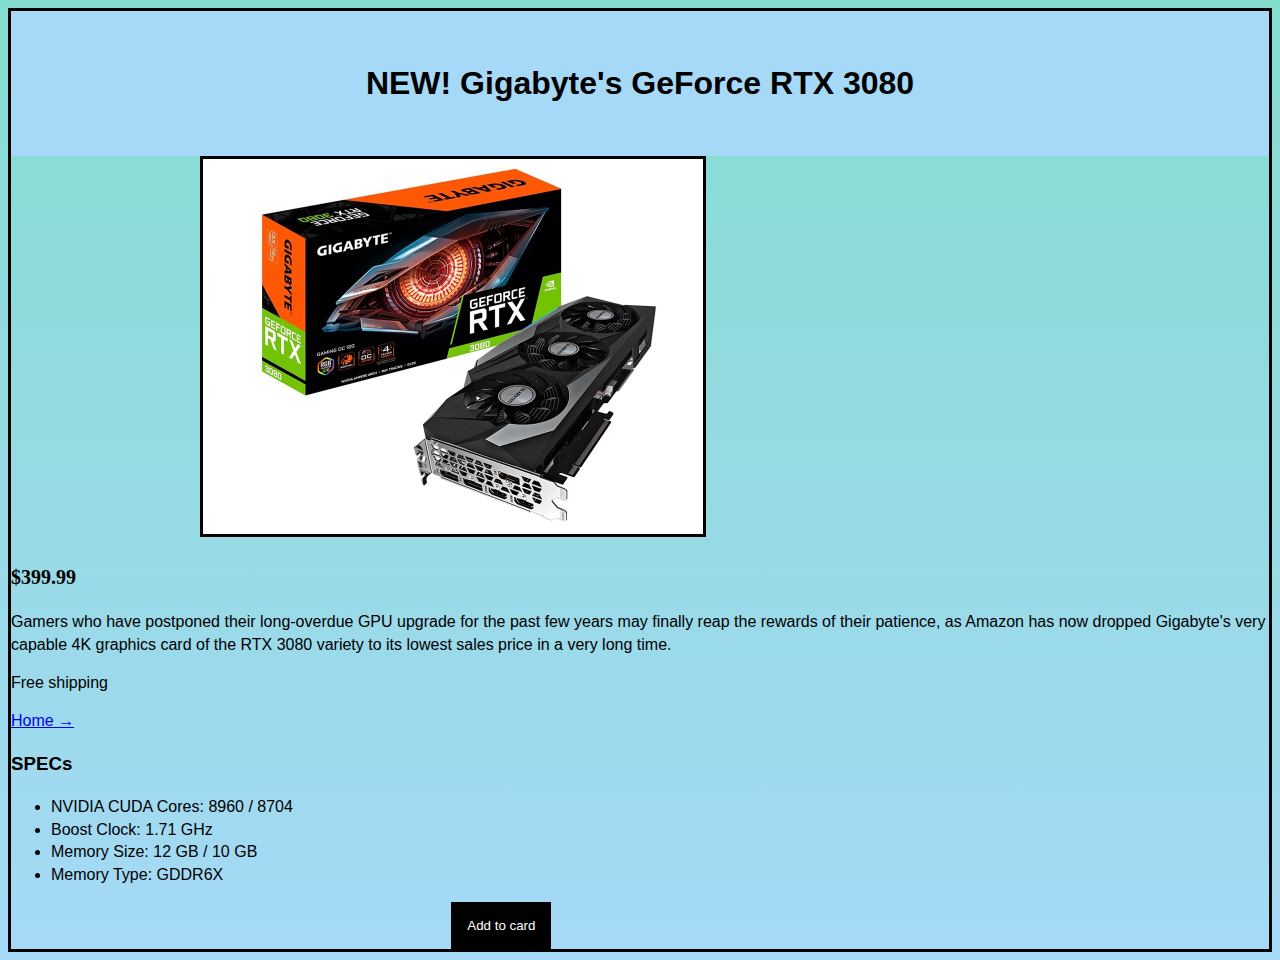
==== page.html @ 7f289a5f "add" ====
<!DOCTYPE html>
<html lang="en">
  <head>
    <meta charset="UTF-8" />
    <meta name="viewport" content="width=device-width, initial-scale=1.0" />
    <title>page 2</title>
    <link
      href="https://unpkg.com/boxicons@2.1.4/css/boxicons.min.css"
      rel="stylesheet"
    />
    <link rel="stylesheet" href="page.css" />
  </head>

  <body>
    <h1>NEW! Gigabyte's GeForce RTX 3080</h1>
    <img
      src="image/Gigabyte_RTX_3080_deal_price_amazon_GPU_graphics_card.jpg"
      alt=""
    />
    <p class="price"><strong>$399.99</strong></p>
    <p>
      Gamers who have postponed their long-overdue GPU upgrade for the past few
      years may finally reap the rewards of their patience, as Amazon has now
      dropped Gigabyte's very capable 4K graphics card of the RTX 3080 variety
      to its lowest sales price in a very long time.
    </p>
    <p>Free shipping</p>

    <a href="index.html">Home &#8594;</a>
    <h3>SPECs</h3>
    <ul>
      <li>NVIDIA CUDA Cores: 8960 / 8704</li>
      <li>Boost Clock: 1.71 GHz</li>
      <li>Memory Size: 12 GB / 10 GB</li>
      <li>Memory Type: GDDR6X</li>
    </ul>
    <button class="B">
      <a href="https://relexsun.github.io/PortfilioSun1/" class="button"
        >Add to card</a
      >
    </button>
  </body>
</html>
---- page.css ----
body {
  border: solid;
  font-family: sans-serif;
  line-height: 1.4;
  background: linear-gradient(#84dccf, #a6d9f7);
}

img {
  border: solid;

  width: 70%;
  max-width: 500px;
  margin-left: 15%;
}

h1 {
  text-align: center;
  background-color: #a6d9f7;
  padding: 50px;
  margin: 0;
}

.price {
  font-size: 20px;
  font-weight: bold;
  font-family: none;
}

.button {
  text-decoration: none;
  color: rgb(255, 255, 255);
}

.button:hover {
  color: rgb(0, 0, 0);
}
.B {
  background-color: black;
  transition: 0.3s;
  margin-left: 35%;
  padding: 1rem;
  border: none;
}

.B:hover {
  background-color: rgba(0, 0, 0, 0.31);
  transition: 0.3s;
  transform: translateY(-100%);
}

.B:hover a::after {
  text-decoration: none;
}
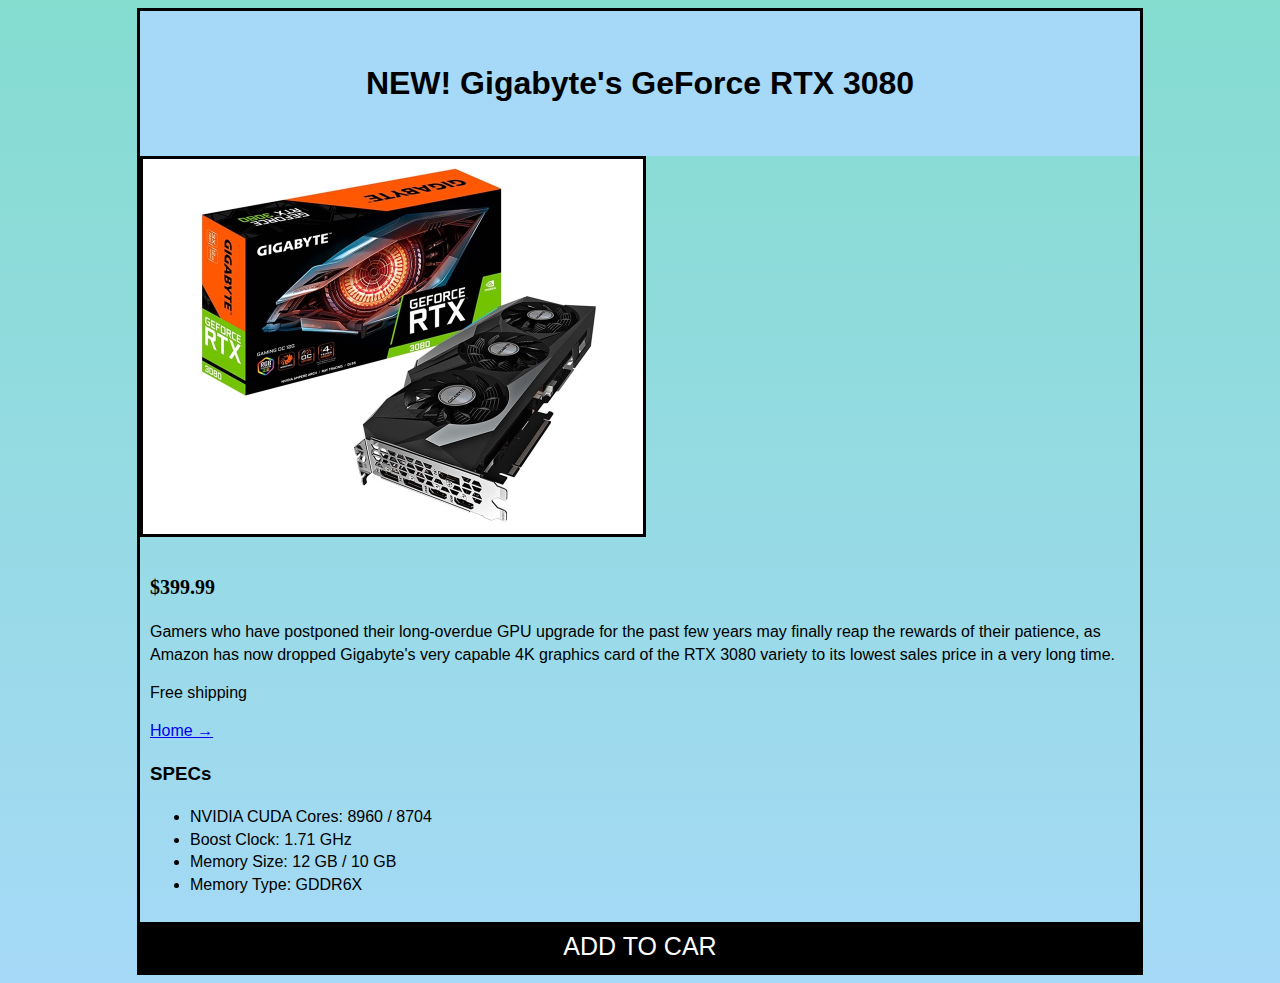
==== commit c2abe3e3: "add some more" ====
--- a/page.html
+++ b/page.html
@@ -12,32 +12,38 @@
   </head>
 
   <body>
-    <h1>NEW! Gigabyte's GeForce RTX 3080</h1>
-    <img
-      src="image/Gigabyte_RTX_3080_deal_price_amazon_GPU_graphics_card.jpg"
-      alt=""
-    />
-    <p class="price"><strong>$399.99</strong></p>
-    <p>
-      Gamers who have postponed their long-overdue GPU upgrade for the past few
-      years may finally reap the rewards of their patience, as Amazon has now
-      dropped Gigabyte's very capable 4K graphics card of the RTX 3080 variety
-      to its lowest sales price in a very long time.
-    </p>
-    <p>Free shipping</p>
+    <div class="container">
+      <h1>NEW! Gigabyte's GeForce RTX 3080</h1>
+      <div class="hero-section">
+        <img
+          src="image/Gigabyte_RTX_3080_deal_price_amazon_GPU_graphics_card.jpg"
+          alt=""
+        />
+      </div>
+      <div class="article">
+        <p class="price"><strong>$399.99</strong></p>
+        <p>
+          Gamers who have postponed their long-overdue GPU upgrade for the past
+          few years may finally reap the rewards of their patience, as Amazon
+          has now dropped Gigabyte's very capable 4K graphics card of the RTX
+          3080 variety to its lowest sales price in a very long time.
+        </p>
+        <p>Free shipping</p>
 
-    <a href="index.html">Home &#8594;</a>
-    <h3>SPECs</h3>
-    <ul>
-      <li>NVIDIA CUDA Cores: 8960 / 8704</li>
-      <li>Boost Clock: 1.71 GHz</li>
-      <li>Memory Size: 12 GB / 10 GB</li>
-      <li>Memory Type: GDDR6X</li>
-    </ul>
-    <button class="B">
-      <a href="https://relexsun.github.io/PortfilioSun1/" class="button"
-        >Add to card</a
-      >
-    </button>
+        <a href="index.html">Home &#8594;</a>
+        <h3>SPECs</h3>
+        <ul>
+          <li>NVIDIA CUDA Cores: 8960 / 8704</li>
+          <li>Boost Clock: 1.71 GHz</li>
+          <li>Memory Size: 12 GB / 10 GB</li>
+          <li>Memory Type: GDDR6X</li>
+        </ul>
+      </div>
+      <button class="B">
+        <a href="https://relexsun.github.io/PortfilioSun1/" class="button"
+          >Add to car</a
+        >
+      </button>
+    </div>
   </body>
 </html>
--- a/page.css
+++ b/page.css
@@ -1,16 +1,24 @@
 body {
+  background: linear-gradient(#84dccf, #a6d9f7);
+}
+
+.container {
   border: solid;
   font-family: sans-serif;
   line-height: 1.4;
-  background: linear-gradient(#84dccf, #a6d9f7);
+  max-width: 1000px;
+  height: auto;
+  margin: 0 auto;
 }
 
 img {
   border: solid;
-
   width: 70%;
   max-width: 500px;
-  margin-left: 15%;
+}
+
+.article {
+  padding: 10px;
 }
 
 h1 {
@@ -28,24 +36,31 @@
 
 .button {
   text-decoration: none;
+  text-transform: uppercase;
   color: rgb(255, 255, 255);
+  font-size: 25px;
 }
 
 .button:hover {
   color: rgb(0, 0, 0);
 }
+
 .B {
   background-color: black;
-  transition: 0.3s;
+  /* transition: 0.3s;
   margin-left: 35%;
-  padding: 1rem;
+  padding: 1rem; */
+
   border: none;
+  width: 100%;
+  height: 50px;
 }
 
 .B:hover {
   background-color: rgba(0, 0, 0, 0.31);
-  transition: 0.3s;
-  transform: translateY(-100%);
+  /* transition: 0.3s;
+  transform: translateY(-100%); */
+  border-top: solid;
 }
 
 .B:hover a::after {
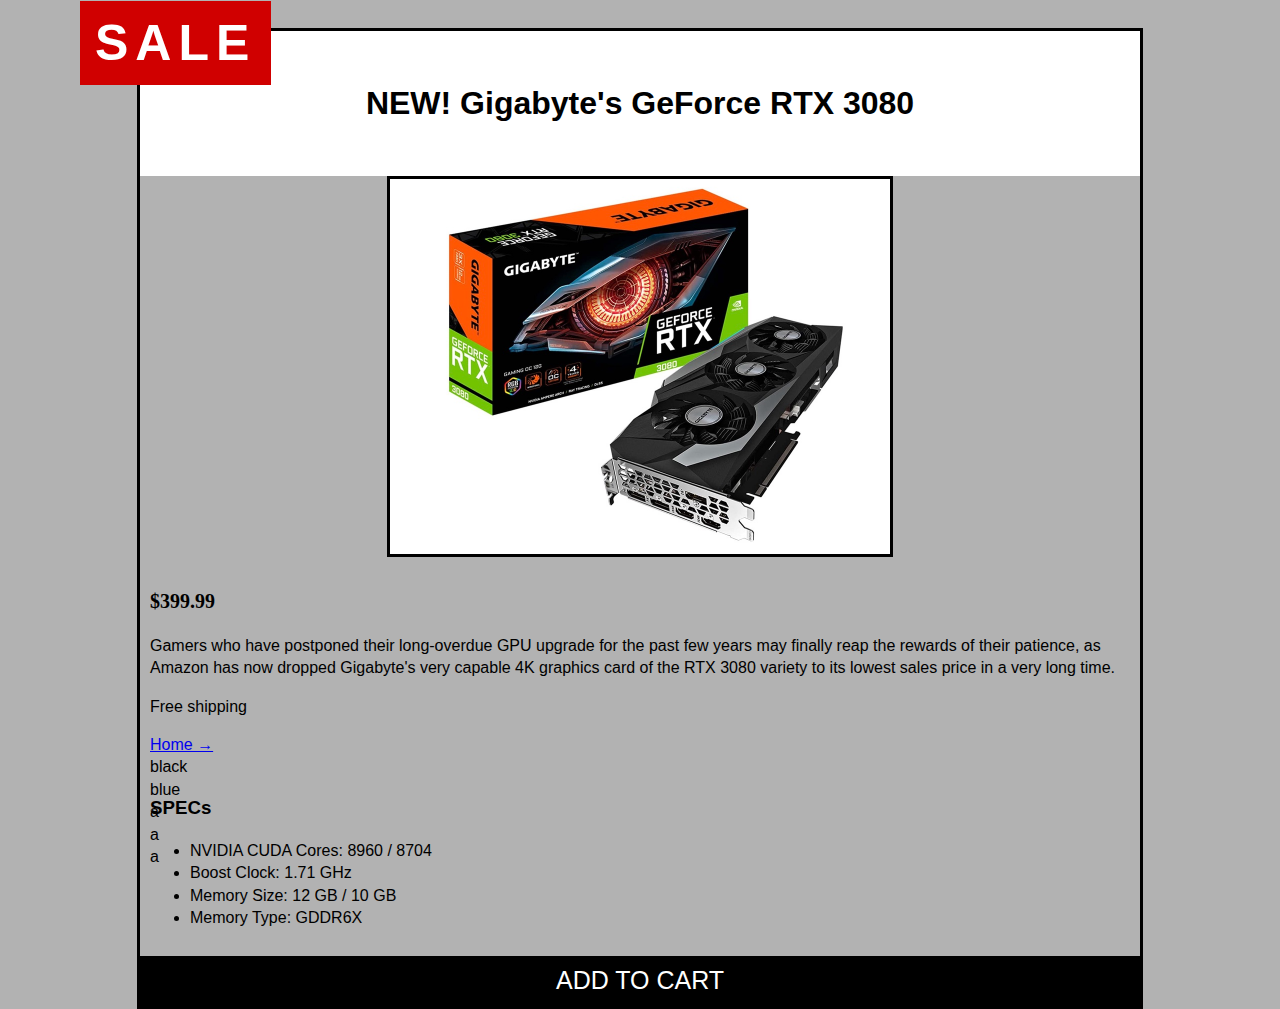
==== commit 1db28165: "lol" ====
--- a/page.html
+++ b/page.html
@@ -22,6 +22,7 @@
       </div>
       <div class="article">
         <p class="price"><strong>$399.99</strong></p>
+        <p class="sale">SALE</p>
         <p>
           Gamers who have postponed their long-overdue GPU upgrade for the past
           few years may finally reap the rewards of their patience, as Amazon
@@ -29,8 +30,14 @@
           3080 variety to its lowest sales price in a very long time.
         </p>
         <p>Free shipping</p>
-
         <a href="index.html">Home &#8594;</a>
+        <div class="colors">
+          <div class="black">black</div>
+          <div class="blue">blue</div>
+          <div class="yellow">a</div>
+          <div class="green">a</div>
+          <div class="red">a</div>
+        </div>
         <h3>SPECs</h3>
         <ul>
           <li>NVIDIA CUDA Cores: 8960 / 8704</li>
@@ -41,7 +48,7 @@
       </div>
       <button class="B">
         <a href="https://relexsun.github.io/PortfilioSun1/" class="button"
-          >Add to car</a
+          >Add to cart</a
         >
       </button>
     </div>
--- a/page.css
+++ b/page.css
@@ -1,5 +1,5 @@
 body {
-  background: linear-gradient(#84dccf, #a6d9f7);
+  background: rgb(178, 178, 178);
 }
 
 .container {
@@ -9,6 +9,13 @@
   max-width: 1000px;
   height: auto;
   margin: 0 auto;
+  position: relative;
+  top: 20px;
+}
+
+.hero-section {
+  display: flex;
+  justify-content: center;
 }
 
 img {
@@ -23,7 +30,7 @@
 
 h1 {
   text-align: center;
-  background-color: #a6d9f7;
+  background-color: #ffffff;
   padding: 50px;
   margin: 0;
 }
@@ -66,3 +73,22 @@
 .B:hover a::after {
   text-decoration: none;
 }
+
+.sale {
+  background-color: rgb(208, 0, 0);
+  color: rgb(255, 255, 255);
+  font-weight: bold;
+  font-size: 50px;
+  padding: 7px 15px;
+  display: inline-block;
+  position: absolute;
+  top: -80px;
+  left: -60px;
+  letter-spacing: 7px;
+}
+
+.colors {
+  width: 50px;
+  height: 20px;
+  display: column;
+}
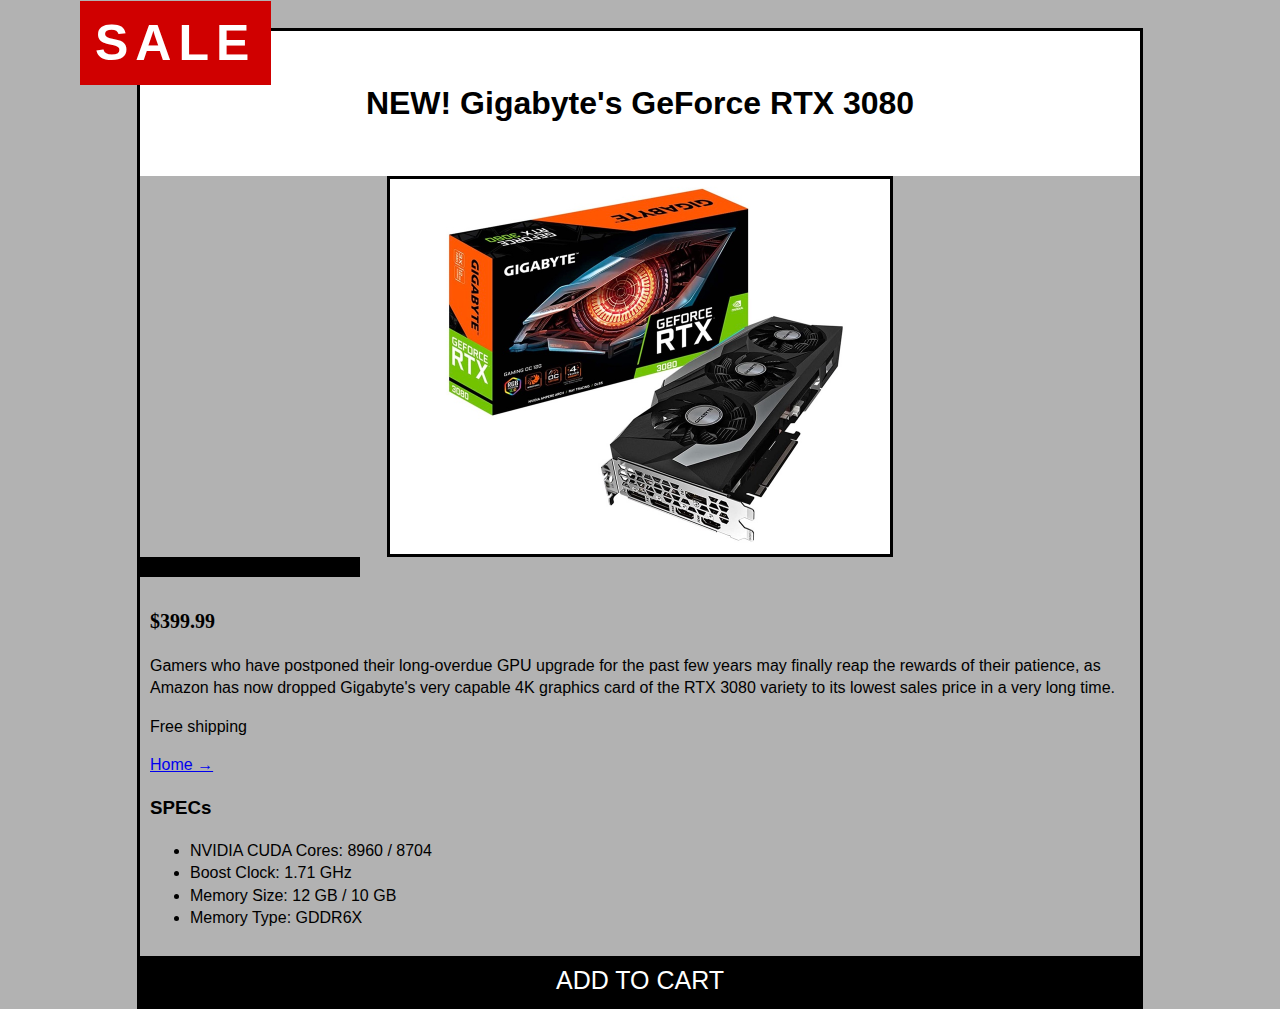
==== commit 9a962bbc: "sad" ====
--- a/page.html
+++ b/page.html
@@ -20,6 +20,13 @@
           alt=""
         />
       </div>
+      <div class="colors">
+        <div class="black"></div>
+        <div class="blue"></div>
+        <div class="yellow"></div>
+        <div class="green"></div>
+        <div class="red"></div>
+      </div>
       <div class="article">
         <p class="price"><strong>$399.99</strong></p>
         <p class="sale">SALE</p>
@@ -31,13 +38,7 @@
         </p>
         <p>Free shipping</p>
         <a href="index.html">Home &#8594;</a>
-        <div class="colors">
-          <div class="black">black</div>
-          <div class="blue">blue</div>
-          <div class="yellow">a</div>
-          <div class="green">a</div>
-          <div class="red">a</div>
-        </div>
+        
         <h3>SPECs</h3>
         <ul>
           <li>NVIDIA CUDA Cores: 8960 / 8704</li>
@@ -52,5 +53,6 @@
         >
       </button>
     </div>
+    
   </body>
 </html>
--- a/page.css
+++ b/page.css
@@ -88,7 +88,12 @@
 }
 
 .colors {
-  width: 50px;
+  width: 220px;
   height: 20px;
-  display: column;
+  background-color: black;
+
 }
+
+.blue {
+  background-color: blue;
+}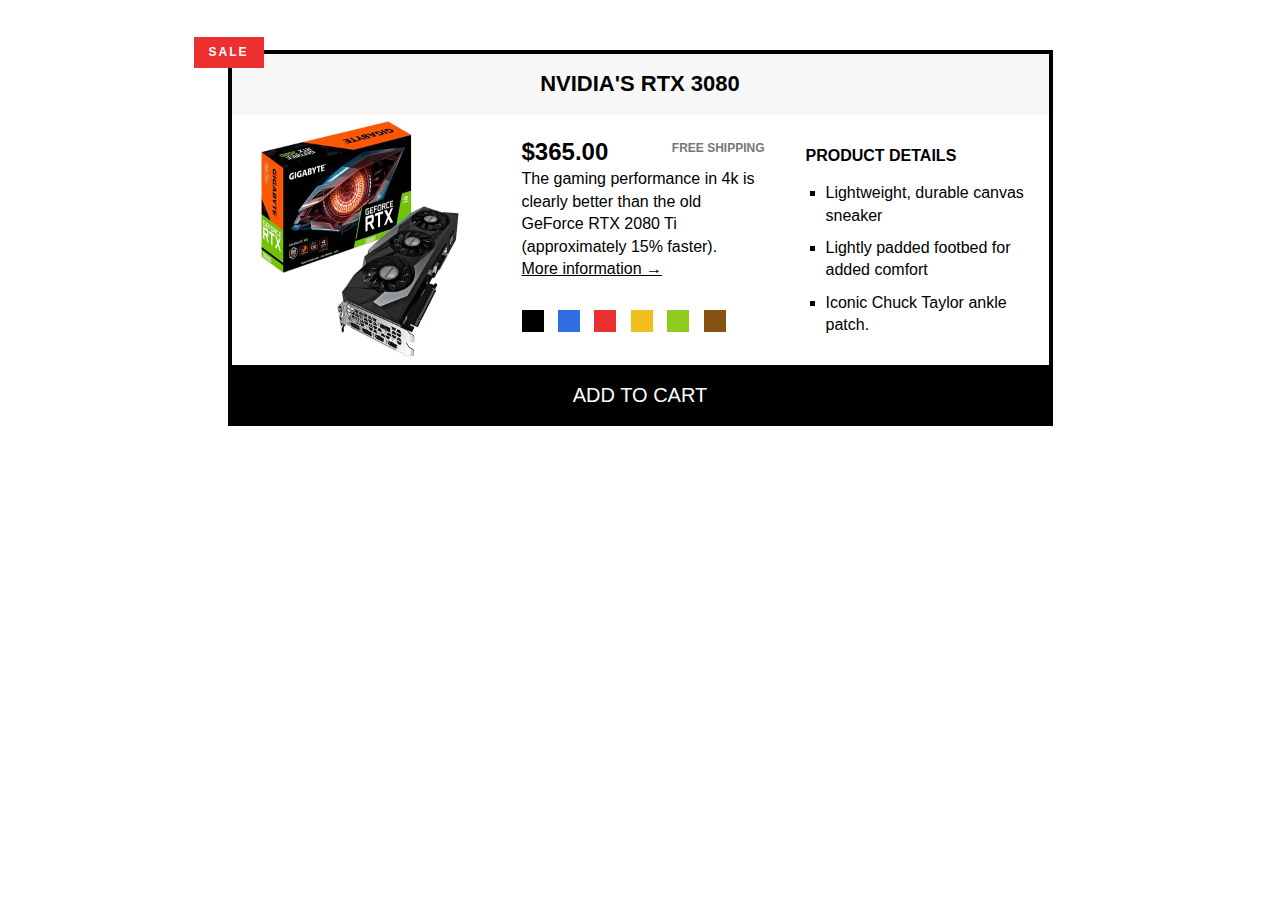
==== commit 17f2c13a: "modify-page" ====
--- a/page.html
+++ b/page.html
@@ -12,47 +12,57 @@
   </head>
 
   <body>
-    <div class="container">
-      <h1>NEW! Gigabyte's GeForce RTX 3080</h1>
-      <div class="hero-section">
-        <img
-          src="image/Gigabyte_RTX_3080_deal_price_amazon_GPU_graphics_card.jpg"
-          alt=""
-        />
+    <!-- <header class="nav-bar">
+      <div class="logo"><a href="">logo</a></div>
+      <nav class="nav-content">
+        <ul class="menu">
+          <a href="" class="nav-item"><li>Home</li></a
+          ><a href="" class="nav-item"><li>About</li></a
+          ><a href="" class="nav-item"><li>Contact</li></a>
+        </ul>
+      </nav>
+    </header> -->
+    <article class="product">
+      <h2 class="product-title">Nvidia's RTX 3080</h2>
+
+      <img
+        src="image/Gigabyte_RTX_3080_deal_price_amazon_GPU_graphics_card.jpg"
+        alt="Chuck Taylor All Star Shoe"
+        height="250"
+        width="250"
+        class="product-img"
+      />
+      <div class="product-info">
+        <p class="price"><strong>$365.00</strong></p>
+        <p class="shipping">Free shipping</p>
+        <p class="sale">Sale</p>
+
+        <p class="product-description">
+          The gaming performance in 4k is clearly better than the old GeForce
+          RTX 2080 Ti (approximately 15% faster).
+        </p>
+        <a href="https://converse.com" target="_blank" class="more-info"
+          >More information &rarr;</a
+        >
+
+        <div class="colors">
+          <div class="color"></div>
+          <div class="color color-blue"></div>
+          <div class="color color-red"></div>
+          <div class="color color-yellow"></div>
+          <div class="color color-green"></div>
+          <div class="color color-brown"></div>
+        </div>
       </div>
-      <div class="colors">
-        <div class="black"></div>
-        <div class="blue"></div>
-        <div class="yellow"></div>
-        <div class="green"></div>
-        <div class="red"></div>
-      </div>
-      <div class="article">
-        <p class="price"><strong>$399.99</strong></p>
-        <p class="sale">SALE</p>
-        <p>
-          Gamers who have postponed their long-overdue GPU upgrade for the past
-          few years may finally reap the rewards of their patience, as Amazon
-          has now dropped Gigabyte's very capable 4K graphics card of the RTX
-          3080 variety to its lowest sales price in a very long time.
-        </p>
-        <p>Free shipping</p>
-        <a href="index.html">Home &#8594;</a>
-        
-        <h3>SPECs</h3>
-        <ul>
-          <li>NVIDIA CUDA Cores: 8960 / 8704</li>
-          <li>Boost Clock: 1.71 GHz</li>
-          <li>Memory Size: 12 GB / 10 GB</li>
-          <li>Memory Type: GDDR6X</li>
+      <div class="product-detail">
+        <h3 class="details-title">Product details</h3>
+        <ul class="details-list">
+          <li>Lightweight, durable canvas sneaker</li>
+          <li>Lightly padded footbed for added comfort</li>
+          <li>Iconic Chuck Taylor ankle patch.</li>
         </ul>
       </div>
-      <button class="B">
-        <a href="https://relexsun.github.io/PortfilioSun1/" class="button"
-          >Add to cart</a
-        >
-      </button>
-    </div>
-    
+      <button class="add-cart">Add to cart</button>
+    </article>
   </body>
 </html>
--- a/page.css
+++ b/page.css
@@ -1,99 +1,188 @@
-body {
-  background: rgb(178, 178, 178);
+* {
+  margin: 0;
+  padding: 0;
+  box-sizing: border-box;
 }
 
-.container {
-  border: solid;
+body {
   font-family: sans-serif;
   line-height: 1.4;
-  max-width: 1000px;
-  height: auto;
-  margin: 0 auto;
-  position: relative;
-  top: 20px;
 }
 
-.hero-section {
-  display: flex;
-  justify-content: center;
+.product-img {
+  float: left;
+  margin-right: 40px;
 }
 
-img {
-  border: solid;
-  width: 70%;
-  max-width: 500px;
+/* PRODUCT */
+.product {
+  border: 4px solid black;
+  width: 825px;
+  margin: 50px auto;
+  position: relative;
 }
 
-.article {
-  padding: 10px;
+.product-title {
+  text-align: center;
+  font-size: 22px;
+  text-transform: uppercase;
+  background-color: #f7f7f7;
+  padding: 15px;
 }
 
-h1 {
-  text-align: center;
-  background-color: #ffffff;
-  padding: 50px;
-  margin: 0;
+/* PRODUCT INFORMATION */
+.product-info {
+  /* (825 - 8 - 250)/2 */
+  width: 243px;
+  float: left;
+  margin-right: 40px;
+  padding-top: 20px;
 }
 
 .price {
-  font-size: 20px;
-  font-weight: bold;
-  font-family: none;
+  font-size: 24px;
+  float: left;
 }
 
-.button {
-  text-decoration: none;
+.shipping {
+  font-size: 12px;
   text-transform: uppercase;
-  color: rgb(255, 255, 255);
-  font-size: 25px;
+  font-weight: bold;
+  color: #777;
+  margin-bottom: 10px;
+  padding-top: 5px;
+  float: right;
 }
 
-.button:hover {
-  color: rgb(0, 0, 0);
+.sale {
+  background-color: #ec2f2f;
+  color: #fff;
+  font-size: 12px;
+  text-transform: uppercase;
+  font-weight: bold;
+  letter-spacing: 2px;
+  padding: 7px 15px;
+  display: inline-block;
+  position: absolute;
+  top: -17px;
+  left: -38px;
+
+  /*   width: 40px;
+  text-align: center; */
 }
 
-.B {
-  background-color: black;
-  /* transition: 0.3s;
-  margin-left: 35%;
-  padding: 1rem; */
-
-  border: none;
-  width: 100%;
-  height: 50px;
+.product-description {
+  clear: both;
 }
 
-.B:hover {
-  background-color: rgba(0, 0, 0, 0.31);
-  /* transition: 0.3s;
-  transform: translateY(-100%); */
-  border-top: solid;
+.more-info:link,
+.more-info:visited {
+  color: black;
+  margin-bottom: 30px;
+  display: inline-block;
 }
 
-.B:hover a::after {
+.more-info:hover,
+.more-info:active {
   text-decoration: none;
 }
 
-.sale {
-  background-color: rgb(208, 0, 0);
-  color: rgb(255, 255, 255);
-  font-weight: bold;
-  font-size: 50px;
-  padding: 7px 15px;
+.color {
+  background-color: #000;
+  height: 22px;
+  width: 22px;
   display: inline-block;
-  position: absolute;
-  top: -80px;
-  left: -60px;
-  letter-spacing: 7px;
+  margin-right: 10px;
 }
 
-.colors {
-  width: 220px;
-  height: 20px;
-  background-color: black;
-
+.color-blue {
+  background-color: #2f6ee2;
+}
+.color-red {
+  background-color: #ec2f2f;
+}
+.color-yellow {
+  background-color: #f0bf1e;
+}
+.color-green {
+  background-color: #90cc20;
+}
+.color-brown {
+  background-color: #885214;
 }
 
-.blue {
-  background-color: blue;
-}+/* PRODUCT DETAILS */
+.product-detail {
+  width: 243px;
+  float: right;
+}
+
+.details-title {
+  text-transform: uppercase;
+  font-size: 16px;
+  margin-bottom: 15px;
+  margin-top: 30px;
+}
+
+.details-list {
+  list-style: square;
+  margin-left: 20px;
+}
+
+.details-list li {
+  margin-bottom: 10px;
+}
+
+/* BUTTON */
+.add-cart {
+  background-color: #000;
+  border: none;
+  color: #fff;
+  font-size: 20px;
+  text-transform: uppercase;
+  cursor: pointer;
+  padding: 15px;
+  width: 100%;
+  border-top: 4px solid black;
+}
+
+.add-cart:hover {
+  color: #000;
+  background-color: #fff;
+}
+
+/* .nav-bar {
+  background-color: #000;
+  color: white;
+  height: 60px;
+}
+
+a {
+  color: white;
+  text-decoration: none;
+}
+
+.nav-content a:hover {
+  background-color: #777;
+}
+
+.nav-content {
+  display: inline-block;
+  padding-top: 15px;
+  float: right;
+  margin-right: 30px;
+}
+
+.logo {
+  display: inline-block;
+  margin: 20px 20px;
+}
+
+.nav-item {
+  display: inline-block;
+  padding: 5px 20px;
+}
+
+.menu {
+  list-style: none;
+} */
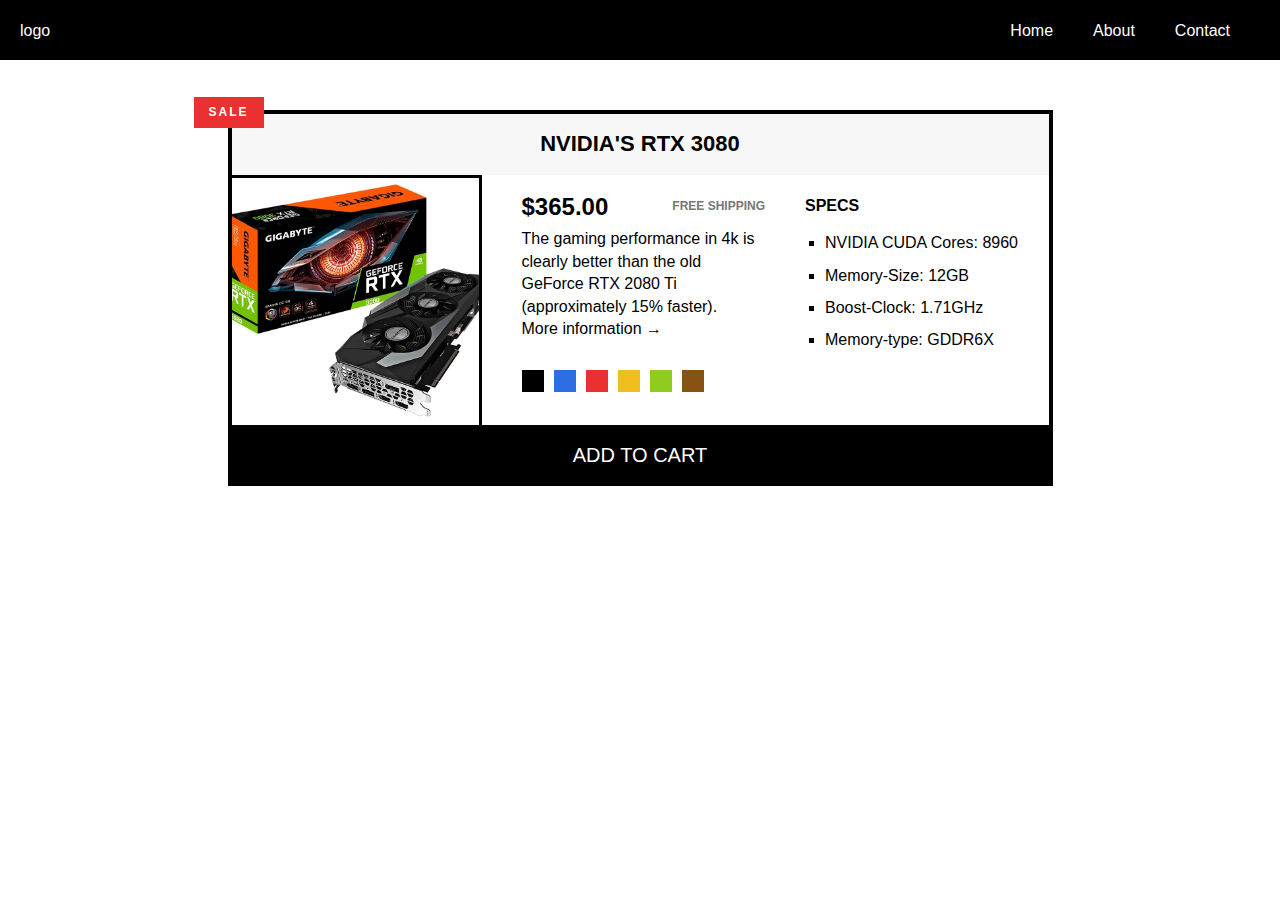
==== commit eaa9066b: "modify" ====
--- a/page.html
+++ b/page.html
@@ -12,7 +12,7 @@
   </head>
 
   <body>
-    <!-- <header class="nav-bar">
+    <header class="nav-bar">
       <div class="logo"><a href="">logo</a></div>
       <nav class="nav-content">
         <ul class="menu">
@@ -21,46 +21,51 @@
           ><a href="" class="nav-item"><li>Contact</li></a>
         </ul>
       </nav>
-    </header> -->
+    </header>
     <article class="product">
       <h2 class="product-title">Nvidia's RTX 3080</h2>
+      <div class="container">
+        <img
+          src="image/Gigabyte_RTX_3080_deal_price_amazon_GPU_graphics_card.jpg"
+          alt="Chuck Taylor All Star Shoe"
+          height="250"
+          width="250"
+          class="product-img"
+        />
+        <div class="product-info">
+          <div class="product-price">
+            <p class="price"><strong>$365.00</strong></p>
+            <p class="shipping">Free shipping</p>
+          </div>
 
-      <img
-        src="image/Gigabyte_RTX_3080_deal_price_amazon_GPU_graphics_card.jpg"
-        alt="Chuck Taylor All Star Shoe"
-        height="250"
-        width="250"
-        class="product-img"
-      />
-      <div class="product-info">
-        <p class="price"><strong>$365.00</strong></p>
-        <p class="shipping">Free shipping</p>
-        <p class="sale">Sale</p>
+          <p class="sale">Sale</p>
 
-        <p class="product-description">
-          The gaming performance in 4k is clearly better than the old GeForce
-          RTX 2080 Ti (approximately 15% faster).
-        </p>
-        <a href="https://converse.com" target="_blank" class="more-info"
-          >More information &rarr;</a
-        >
+          <p class="product-description">
+            The gaming performance in 4k is clearly better than the old GeForce
+            RTX 2080 Ti (approximately 15% faster).
+          </p>
+          <a href="https://converse.com" target="_blank" class="more-info"
+            >More information &rarr;</a
+          >
 
-        <div class="colors">
-          <div class="color"></div>
-          <div class="color color-blue"></div>
-          <div class="color color-red"></div>
-          <div class="color color-yellow"></div>
-          <div class="color color-green"></div>
-          <div class="color color-brown"></div>
+          <div class="product-colors">
+            <div class="color"></div>
+            <div class="color color-blue"></div>
+            <div class="color color-red"></div>
+            <div class="color color-yellow"></div>
+            <div class="color color-green"></div>
+            <div class="color color-brown"></div>
+          </div>
         </div>
-      </div>
-      <div class="product-detail">
-        <h3 class="details-title">Product details</h3>
-        <ul class="details-list">
-          <li>Lightweight, durable canvas sneaker</li>
-          <li>Lightly padded footbed for added comfort</li>
-          <li>Iconic Chuck Taylor ankle patch.</li>
-        </ul>
+        <div class="product-detail">
+          <h3 class="details-title">SPECs</h3>
+          <ul class="details-list">
+            <li>NVIDIA CUDA Cores: 8960</li>
+            <li>Memory-Size: 12GB</li>
+            <li>Boost-Clock: 1.71GHz</li>
+            <li>Memory-type: GDDR6X</li>
+          </ul>
+        </div>
       </div>
       <button class="add-cart">Add to cart</button>
     </article>
--- a/page.css
+++ b/page.css
@@ -9,9 +9,20 @@
   line-height: 1.4;
 }
 
+img {
+  object-fit: cover;
+}
+
+.container {
+  display: flex;
+  /* justify-content: space-between;
+  align-items: center; */
+  gap: 40px;
+}
+
 .product-img {
-  float: left;
-  margin-right: 40px;
+  border-top: solid;
+  border-right: solid;
 }
 
 /* PRODUCT */
@@ -33,15 +44,20 @@
 /* PRODUCT INFORMATION */
 .product-info {
   /* (825 - 8 - 250)/2 */
-  width: 243px;
-  float: left;
-  margin-right: 40px;
-  padding-top: 20px;
+  /* width: 243px; */
+  flex: 1;
+  margin-top: 15px;
+}
+
+.product-price {
+  display: flex;
+  justify-content: space-between;
+  align-items: center;
+  margin-bottom: 5px;
 }
 
 .price {
   font-size: 24px;
-  float: left;
 }
 
 .shipping {
@@ -49,9 +65,6 @@
   text-transform: uppercase;
   font-weight: bold;
   color: #777;
-  margin-bottom: 10px;
-  padding-top: 5px;
-  float: right;
 }
 
 .sale {
@@ -66,7 +79,6 @@
   position: absolute;
   top: -17px;
   left: -38px;
-
   /*   width: 40px;
   text-align: center; */
 }
@@ -87,12 +99,15 @@
   text-decoration: none;
 }
 
+.product-colors {
+  display: flex;
+  gap: 10px;
+}
+
 .color {
   background-color: #000;
   height: 22px;
   width: 22px;
-  display: inline-block;
-  margin-right: 10px;
 }
 
 .color-blue {
@@ -113,15 +128,15 @@
 
 /* PRODUCT DETAILS */
 .product-detail {
-  width: 243px;
-  float: right;
+  /* width: 243px; */
+  margin-top: 20px;
+  flex: 1;
 }
 
 .details-title {
   text-transform: uppercase;
   font-size: 16px;
   margin-bottom: 15px;
-  margin-top: 30px;
 }
 
 .details-list {
@@ -151,7 +166,7 @@
   background-color: #fff;
 }
 
-/* .nav-bar {
+.nav-bar {
   background-color: #000;
   color: white;
   height: 60px;
@@ -185,4 +200,4 @@
 
 .menu {
   list-style: none;
-} */
+}
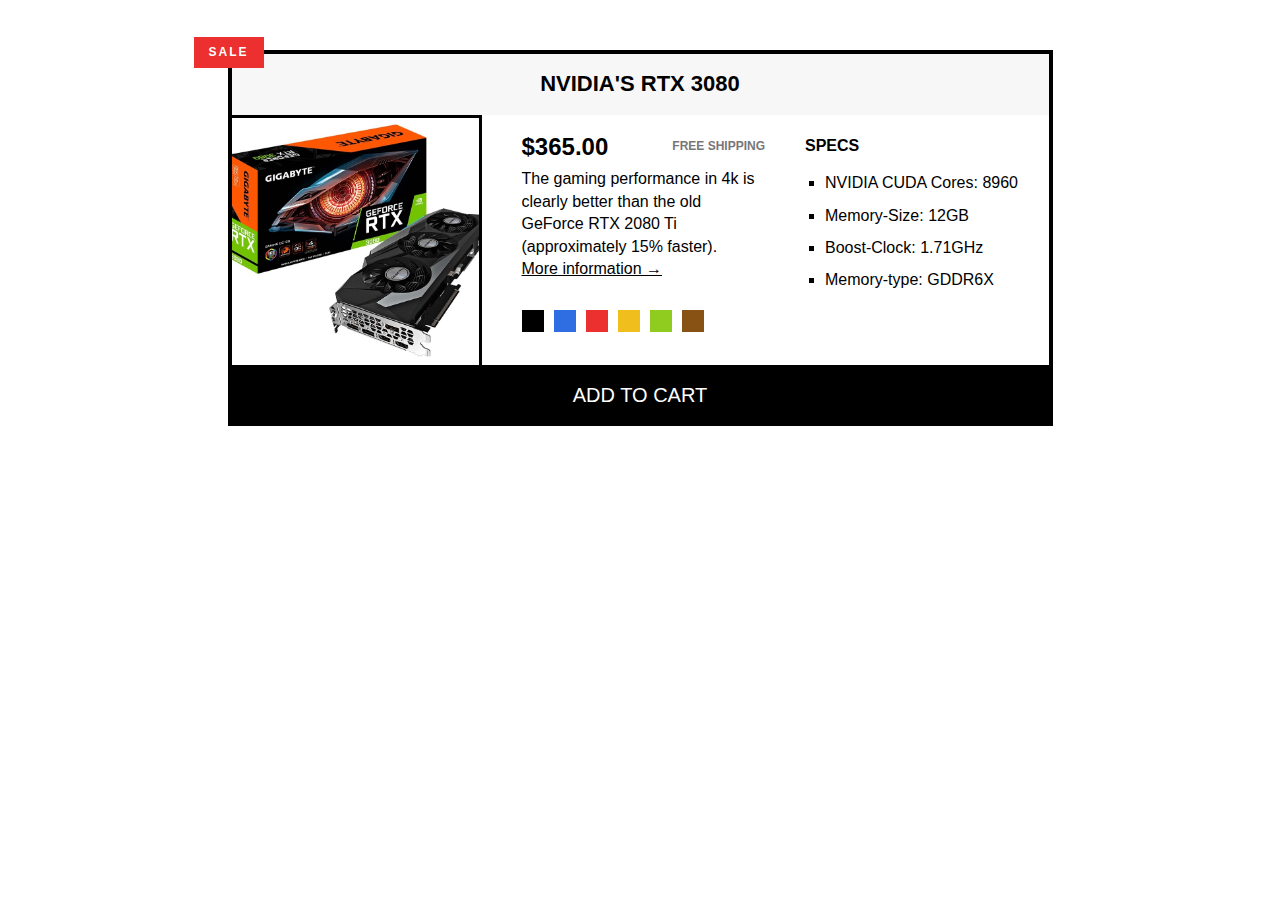
==== commit a29ae57f: "modify" ====
--- a/page.html
+++ b/page.html
@@ -12,7 +12,7 @@
   </head>
 
   <body>
-    <header class="nav-bar">
+    <!-- <header class="nav-bar">
       <div class="logo"><a href="">logo</a></div>
       <nav class="nav-content">
         <ul class="menu">
@@ -21,7 +21,7 @@
           ><a href="" class="nav-item"><li>Contact</li></a>
         </ul>
       </nav>
-    </header>
+    </header> -->
     <article class="product">
       <h2 class="product-title">Nvidia's RTX 3080</h2>
       <div class="container">
--- a/page.css
+++ b/page.css
@@ -166,7 +166,7 @@
   background-color: #fff;
 }
 
-.nav-bar {
+/* .nav-bar {
   background-color: #000;
   color: white;
   height: 60px;
@@ -200,4 +200,4 @@
 
 .menu {
   list-style: none;
-}
+} */
